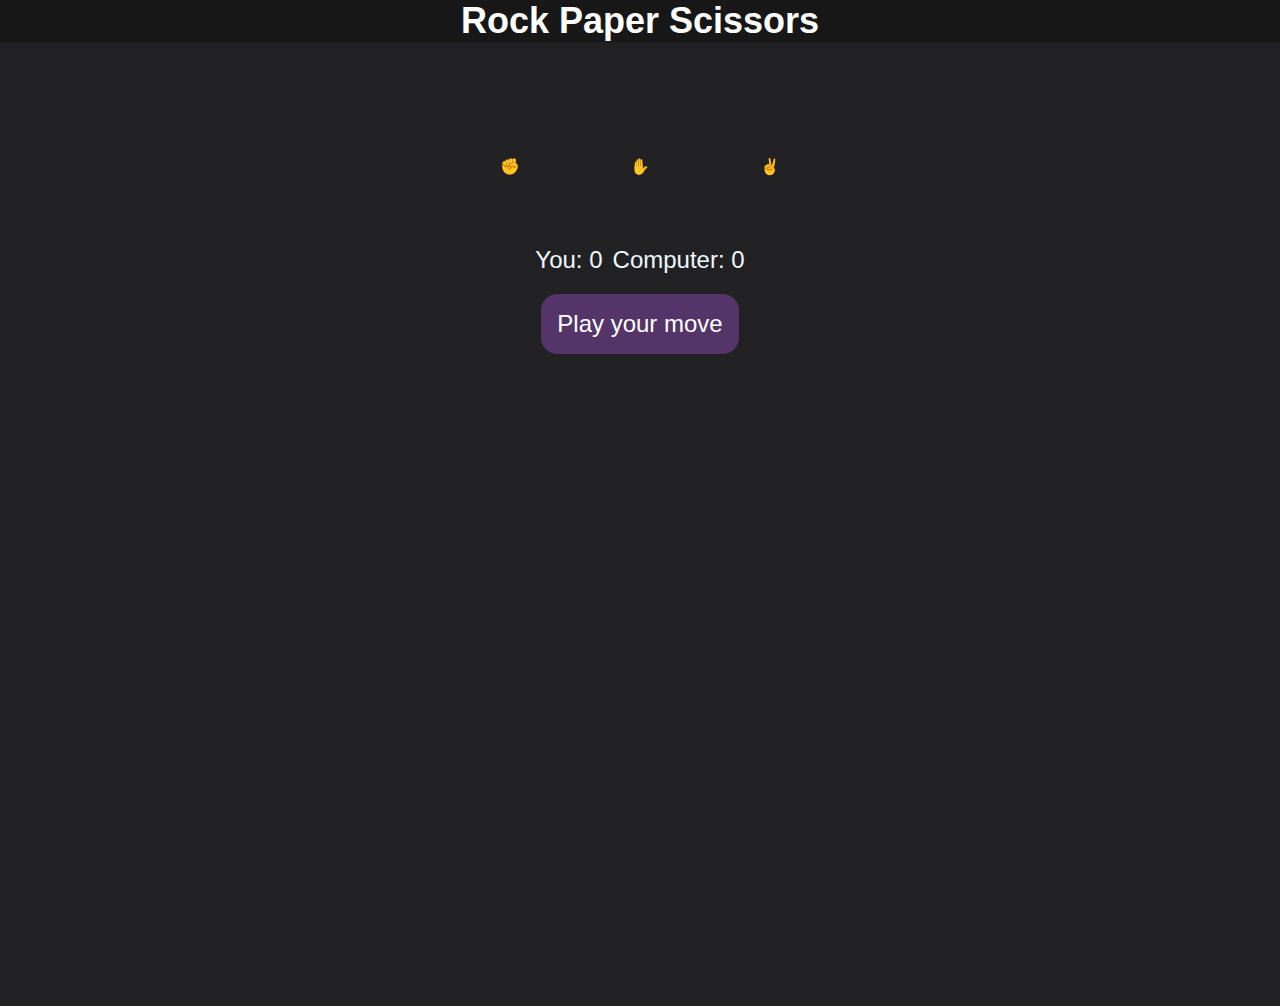
==== index.html @ f43c46a0 "logicDone" ====
<!DOCTYPE html>
<html lang="en">
  <head>
    <meta charset="UTF-8" />
    <meta name="viewport" content="width=device-width, initial-scale=1.0" />
    <title>Rock Paper Scissors</title>
    <link rel="stylesheet" href="style.css" />
  </head>
  <body>
    <h1>Rock Paper Scissors</h1>
    <div class="container">
      <div class="choices">
        <div class="choice" id="rock">✊</div>
        <div class="choice" id="paper">✋</div>
        <div class="choice" id="scissors">✌️</div>
      </div>
      <div class="score">
        <p>You: <span id="player-score">0</span></p>
        <p>Computer: <span id="computer-score">0</span></p>
      </div>
      <div id="WhoWin">Play your move</div>
    </div>
    <script src="script.js"></script>
  </body>
</html>
---- style.css ----
* {
    margin: 0;
    padding: 0;
}

body {
    font-family: Arial, sans-serif;
    text-align: center;
    margin: 0;
    padding: 0;
    background-color: #212022;
}

.container {
    display: flex;
    flex-direction: column;
    align-items: center;
    margin-top: 5%;
    height: 100vh;
}

h1 {
    font-size: 36px;
    margin-bottom: 0;
    background-color: rgb(23, 23, 23);
    color: white;
}

.choices {
    display: flex;
    gap: 10px;
    justify-content: center;
    align-items: center;
}

.choice {
    width: 120px;
    /* Adjust this as needed */
    aspect-ratio: 1 / 1;
    /* Ensures a square */
    object-fit: cover;
    justify-content: center;
    align-items: center;
    display: flex;
}

.choice:hover {
    cursor: pointer;
    /* opacity: 50%; */
    background-color: rgb(84, 52, 105);
    border-radius: 40%;
    transform: scale(1.2); /* Optional: Add a hover effect */
    transition: transform 0.5s;
}



.choice img {
    width: 100%;
    height: 100%;
    object-fit: cover;
    border-radius: 50%;

}

.score {
    margin-top: 20px;
    font-size: 24px;
    display: flex;
    flex-wrap: wrap;
    gap: 10px;
    color: aliceblue;
}

#WhoWin {
    font-size: 24px;
    margin-top: 20px;
    display: inline;
    background-color: rgb(84, 52, 105);
    color: white;
    padding: 1rem;
    border-radius: 1rem;
}
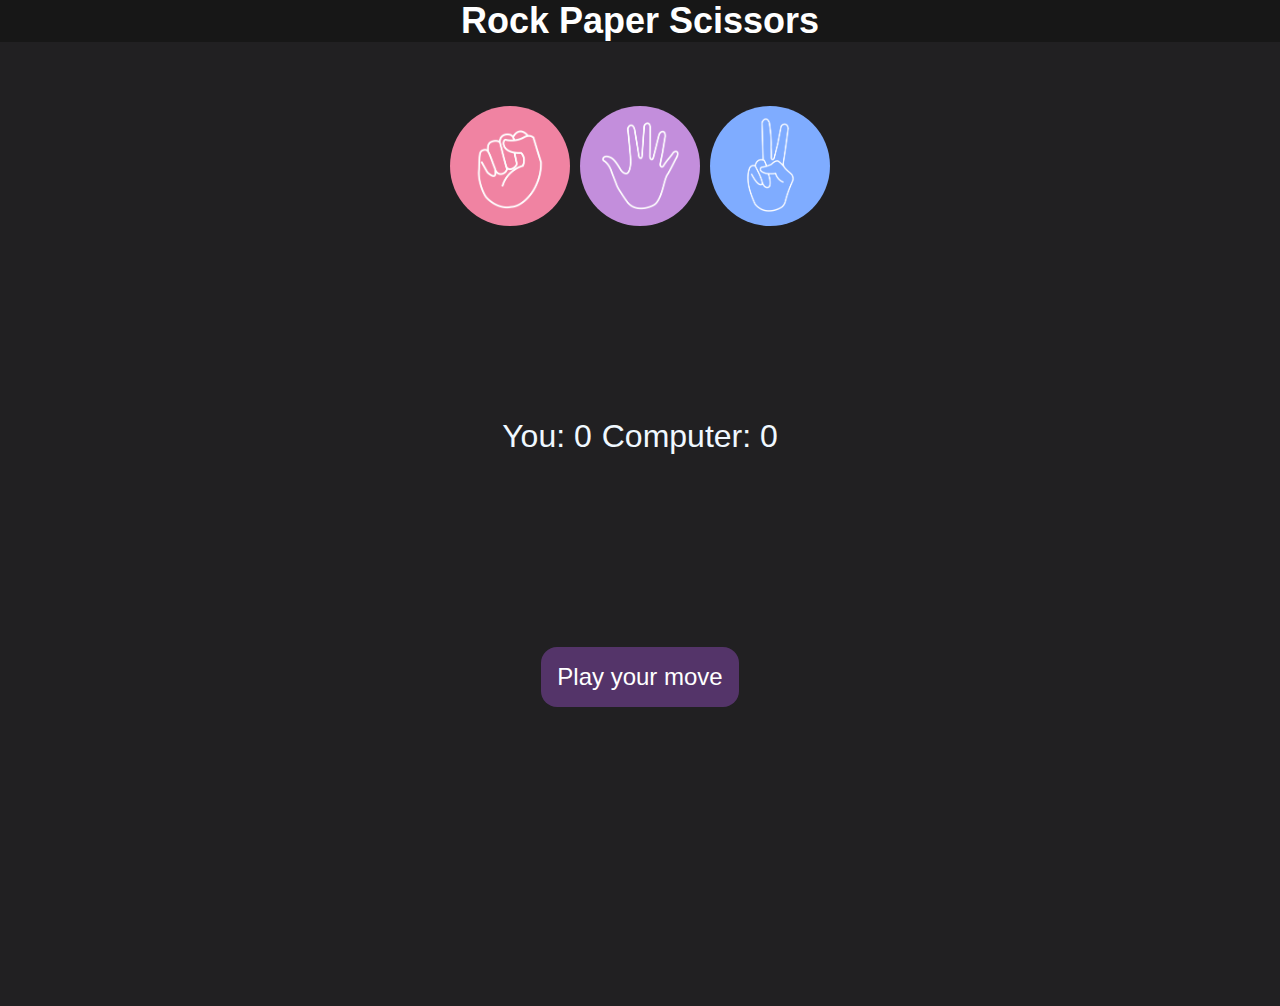
==== commit b24abdf8: "Updated and standalone Html page" ====
--- a/index.html
+++ b/index.html
@@ -10,10 +10,17 @@
     <h1>Rock Paper Scissors</h1>
     <div class="container">
       <div class="choices">
-        <div class="choice" id="rock">✊</div>
-        <div class="choice" id="paper">✋</div>
-        <div class="choice" id="scissors">✌️</div>
+        <div class="choice" id="rock">
+          <img src="rock.png" alt="Rock" />
+        </div>
+        <div class="choice" id="paper">
+          <img src="paper.png" alt="Paper" />
+        </div>
+        <div class="choice" id="scissors">
+          <img src="scissors.png" alt="Scissors" />
+        </div>
       </div>
+
       <div class="score">
         <p>You: <span id="player-score">0</span></p>
         <p>Computer: <span id="computer-score">0</span></p>
--- a/style.css
+++ b/style.css
@@ -24,6 +24,7 @@
     margin-bottom: 0;
     background-color: rgb(23, 23, 23);
     color: white;
+    animation: textChange 5s infinite linear;
 }
 
 .choices {
@@ -64,20 +65,51 @@
 }
 
 .score {
-    margin-top: 20px;
-    font-size: 24px;
+    margin-top: 15%;
+    font-size: 200%;
     display: flex;
     flex-wrap: wrap;
     gap: 10px;
     color: aliceblue;
+    animation: textChange 5s infinite linear;
 }
 
 #WhoWin {
     font-size: 24px;
-    margin-top: 20px;
+    margin-top: 15%;
     display: inline;
     background-color: rgb(84, 52, 105);
     color: white;
     padding: 1rem;
     border-radius: 1rem;
+}
+
+@keyframes textChange {
+    0% {
+        color: #ff0000; /* Red */
+    }
+    12.5% {
+        color: #ff7300; /* Orange */
+    }
+    25% {
+        color: #fffb00; /* Yellow */
+    }
+    37.5% {
+        color: #48ff00; /* Green */
+    }
+    50% {
+        color: #00ffd5; /* Cyan */
+    }
+    62.5% {
+        color: #002bff; /* Blue */
+    }
+    75% {
+        color: #7a00ff; /* Purple */
+    }
+    87.5% {
+        color: #ff00c8; /* Magenta */
+    }
+    100% {
+        color: #ff0000; /* Back to Red */
+    }
 }